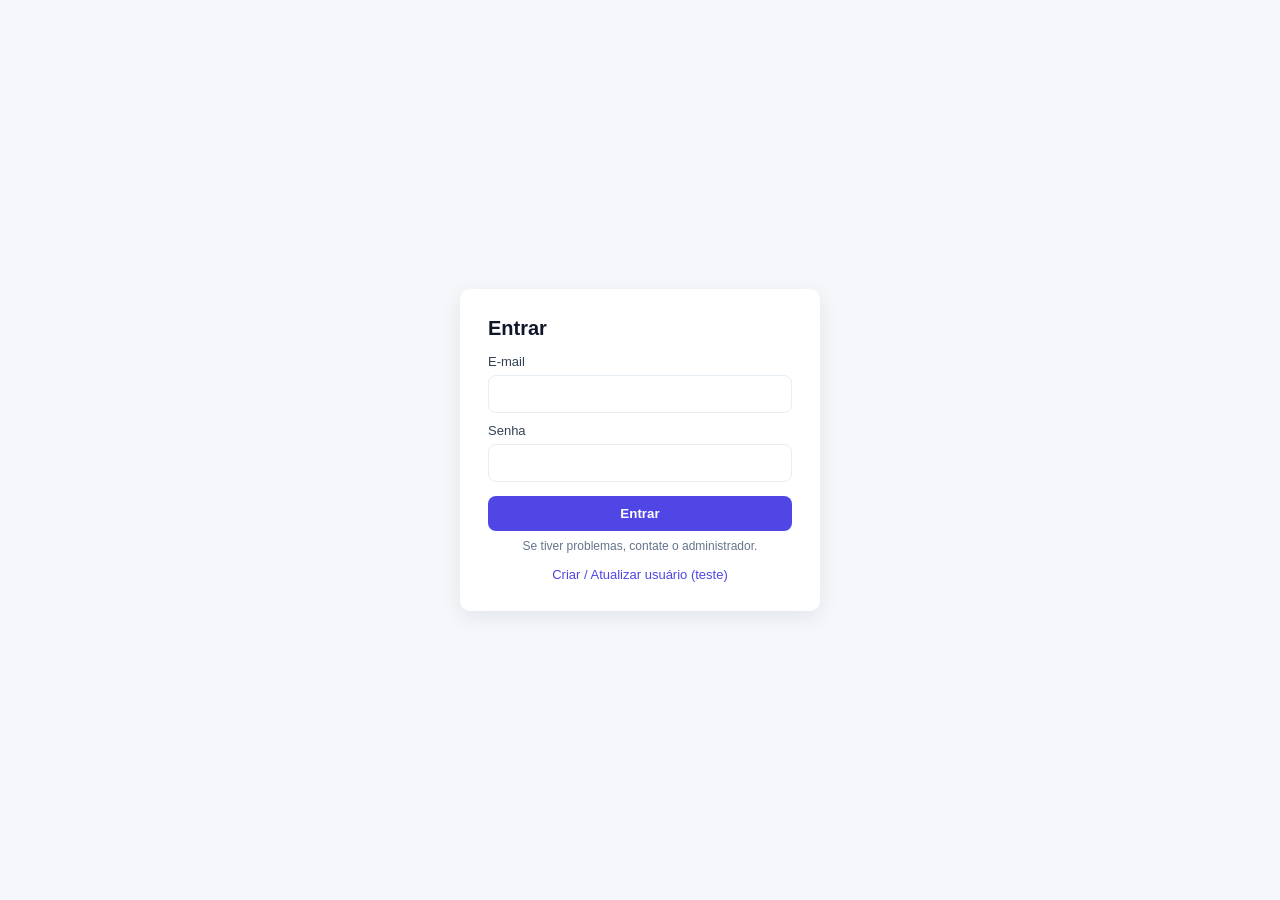
==== login.html @ 4edfb234 "Add files via upload" ====
<!doctype html>
<html lang="pt-BR">
<head>
  <meta charset="utf-8" />
  <meta name="viewport" content="width=device-width,initial-scale=1" />
  <title>Login — Área Restrita</title>
  <link rel="stylesheet" href="style.css">
  <style>
    :root{--bg:#f5f7fb;--card:#fff;--accent:#4f46e5}
    body{font-family:Inter,Arial;margin:0;display:flex;min-height:100vh;align-items:center;justify-content:center;background:var(--bg)}
    .card{background:var(--card);padding:28px;border-radius:10px;box-shadow:0 6px 20px rgba(16,24,40,.08);width:360px}
    h1{margin:0 0 14px;font-size:20px;color:#0f172a}
    label{display:block;font-size:13px;color:#334155;margin-top:10px}
    input{width:100%;padding:10px 12px;margin-top:6px;border:1px solid #e6edf3;border-radius:8px;font-size:14px}
    .btn{margin-top:14px;background:var(--accent);color:#fff;border:none;padding:10px 12px;border-radius:8px;width:100%;cursor:pointer;font-weight:600}
    .msg{margin-top:10px;font-size:13px;color:#ef4444;display:none}
    .small{font-size:12px;color:#64748b;margin-top:8px;text-align:center}
    .links{margin-top:12px;text-align:center}
    .links a{font-size:13px;color:var(--accent);text-decoration:none}
  </style>
</head>
<body>
  <div class="card">
    <h1>Entrar</h1>
    <form id="loginForm">
      <label for="email">E-mail</label>
      <input id="email" type="email" autocomplete="username" required>
      <label for="pwd">Senha</label>
      <input id="pwd" type="password" autocomplete="current-password" required>
      <button class="btn" type="submit">Entrar</button>
      <div class="msg" id="msg">Usuário ou senha inválidos</div>
      <div class="small">Se tiver problemas, contate o administrador.</div>
    </form>
    <div class="links">
      <!-- Página de registro (somente para testes) -->
      <a href="register.html">Criar / Atualizar usuário (teste)</a>
    </div>
  </div>

  <script src="login.js"></script>
</body>
</html>
---- style.css ----
@import url('https://fonts.googleapis.com/css2?family=Poppins:wght@400;600;700&display=swap');

  *{
    margin:0;
    padding:0;
    box-sizing:border-box;
  }

  body{

    font-family:'Poppins',sans-serif;

    background:#ffffff;

    color:#111;

    min-height:100vh;

    display:flex;
    flex-direction:column;

    align-items:center;
    justify-content:center;

    transition:0.4s;

    overflow:hidden;
  }

  /* OVERLAY */

  .overlay{

    position:fixed;

    inset:0;

    background:rgba(0,0,0,0.35);

    opacity:0;

    pointer-events:none;

    transition:0.3s;

    z-index:900;
  }

  .overlay.ativo{

    opacity:1;

    pointer-events:auto;
  }

  /* TÍTULO */

  .titulo{

    width:70%;

    max-width:1000px;

    font-size:2.5rem;

    font-weight:700;

    margin-bottom:20px;

    text-transform:uppercase;

    text-align:right;

    margin-left:auto;

    z-index:1;
  }

  /* PAINEL */

  .painel{

    width:70%;

    max-width:1000px;

    height:500px;

    background:#a0a0a0;

    border-radius:18px;

    overflow:hidden;

    box-shadow:
      0 10px 30px rgba(0,0,0,0.15);

    z-index:1;
  }

  /* MENU BUTTON */

  .menu-btn{

    position:fixed;

    top:10px;
    left:20px;

    z-index:1001;

    width:50px;
    height:50px;

    border:none;

    border-radius:14px;

    background:rgba(40,40,40,0.92);

    color:white;

    font-size:24px;

    cursor:pointer;

    transition:0.3s;

    display:flex;

    align-items:center;
    justify-content:center;

    box-shadow:
      0 4px 15px rgba(0,0,0,0.25);
  }

  .menu-btn:hover{

    transform:scale(1.05);

    background:#3a3a3a;
  }

  /* SIDEBAR */

  .sidebar{

    position:fixed;

    top:0;
    left:-260px;

    width:250px;
    height:100vh;

    background:#1f1f1f;

    padding:90px 20px 20px;

    display:flex;

    flex-direction:column;

    gap:15px;

    transition:0.35s ease;

    z-index:1000;

    box-shadow:
      5px 0 20px rgba(0,0,0,0.25);
  }

  .sidebar.abrir{

    left:0;
  }

  .sidebar h2{

    color:white;

    margin-bottom:10px;

    font-size:2rem;
  }

  /* BOTÕES */

  .sidebar .botao,
  .sidebar .logoutBtn{

    width:100%;

    padding:14px;

    border:none;

    border-radius:14px;

    background:rgba(255,255,255,0.08);

    color:white;

    font-size:15px;

    cursor:pointer;

    transition:0.25s;
  }

  .sidebar .botao:hover,
  .sidebar .logoutBtn:hover{

    background:rgba(255,255,255,0.16);

    transform:translateX(3px);
  }

  .botao.ativo{

    background:rgba(255,255,255,0.22);
  }

  /* CONTEÚDO */

  .conteudo{

    width:100%;
    height:100%;

    padding:30px;

    overflow-y:auto;

    scrollbar-width:none;
  }

  /* FUNDO APENAS DAS OUTRAS PÁGINAS */
  #secao1,
  #secao2,
  #secao3{

    background:transparent;

    border-radius:25px;
  }

  .conteudo::-webkit-scrollbar{

    display:none;
  }

  /* SEÇÕES */

  .secao{

    display:none;
  }

  .secao.ativa{

    display:block;
  }

  /* IMAGENS */

  .imagem-sensor{

    width:100%;

    border-radius:12px;

    margin-bottom:20px;
  }

  /* DESCRIÇÃO */

  .descricao{

    background:#d9d9d9;

    padding:20px;

    border-radius:14px;

    margin-bottom:20px;

    line-height:1.6;
  }

  /* CÓDIGO */

  .codigo{

    background:#333;

    color:#0f0;

    padding:20px;

    border-radius:14px;

    overflow-x:auto;
  }

  /* CHAT */

  .ia-area{

    height:240px;

    overflow:auto;

    border-radius:20px;

    background:#f5f5f5;
  }

  .chat-input{

    display:flex;

    align-items:center;

    gap:8px;

    margin-top:10px;

    background:white;

    border-radius:50px;

    padding:5px;
  }

  .chat-input input{

    flex:1;

    padding:12px;

    border:none;

    outline:none;

    border-radius:50px;

    font-size:14px;
  }

  .chat-input button{

    width:45px;
    height:45px;

    border:none;

    border-radius:50%;

    cursor:pointer;

    font-size:18px;
  }

  /* BOTÃO DARK MODE */

  .theme-toggle{

    width:65px;
    height:32px;

    border:none;

    border-radius:50px;

    background:#d6d6d6;

    cursor:pointer;

    transition:0.4s;

    display:flex;

    align-items:center;

    padding:4px;

    margin-top:auto;
  }

  /* BOLINHA */

  .toggle-circle{

    width:24px;
    height:24px;

    border-radius:50%;

    background:#ffd34d;

    transition:0.4s;
  }

  /* LUA */

  body.dark .toggle-circle{

    transform:translateX(33px);

    background:#f5f5f5;

    box-shadow:
      -5px -2px 0 0 #dcdcdc inset;
  }

  /* DARK MODE */

  body.dark{

    background:#141414;

    color:#f1f1f1;
  }

  body.dark .painel{

    background:#242424;
  }

  body.dark .conteudo{

    background:#303030;
  }

  body.dark .descricao{

    background:#424242;

    color:white;
  }

  body.dark .codigo{

    background:#101010;
  }

  body.dark .titulo{

    color:white;
  }

  body.dark #ia-area{

    background:#3a3a3a !important;

    color:white;
  }

  body.dark input{

    background:#555;

    color:white;
  }

  body.dark input::placeholder{

    color:#ddd;
  }

  body.dark .menu-btn{

    background:#2a2a2a;
  }

  body.dark .sidebar{

    background:#181818;
  }
  .topbar{

    position:fixed;

    top:0;
    left:0;

    width:100%;

    height:70px;

    background:#ffffff;

    display:flex;

    align-items:center;

    justify-content:flex-end;

    padding:0 25px;

    z-index:1000;

    box-shadow:
      0 2px 10px rgba(0,0,0,0.08);
  }
  .logo{

    font-size:1.4rem;

    font-weight:700;

    letter-spacing:1px;
  }
  .painel{

    margin-top:90px;
  }
  body.dark .topbar{

    background:#1c1c1c;

    border-bottom:1px solid #2f2f2f;
  }

  body.dark .logo{

    color:white;
  }
  #home{

    width:100%;

    height:100vh;

    display:flex;

    flex-direction:column;

    align-items:center;

    justify-content:center;

    gap:20px;
  }

  #home h1{

    font-size:5rem;

    font-weight:700;
  }

  #home p{

    font-size:1.2rem;

    opacity:0.7;
  }

  #home button{

    padding:15px 40px;

    border:none;

    border-radius:14px;

    background:#1f1f1f;

    color:white;

    font-size:16px;

    cursor:pointer;

    transition:0.3s;
  }

  #home button:hover{

    transform:scale(1.05);
  }
  /* ========================= */
  /* HOME INICIAL */
  /* ========================= */

  #home{

    width:100%;

    min-height:400px;

    display:flex;

    flex-direction:column;

    align-items:center;

    justify-content:center;

    text-align:center;

    gap:20px;

    padding:40px;
  }

  #home h1{

    font-size:4rem;

    font-weight:700;

    color:#111;
  }

  #home p{

    font-size:1.1rem;

    color:#555;

    max-width:600px;

    line-height:1.6;
  }

  #home button{

    padding:15px 35px;

    border:none;

    border-radius:14px;

    background:#1f1f1f;

    color:white;

    font-size:16px;

    font-weight:600;

    cursor:pointer;

    transition:0.3s;
  }

  #home button:hover{

    transform:scale(1.05);

    background:#2d2d2d;
  }

  /* DARK MODE HOME */

  body.dark #home h1{

    color:white;
  }

  body.dark #home p{

    color:#cfcfcf;
  }

  body.dark #home button{

    background:#ffffff;

    color:#111;
  }

  body.dark #home button:hover{

    background:#dcdcdc;
  }

  /* ========================= */
  /* LANDING PAGE */
  /* ========================= */

  #home{

    position:fixed;

    top:0;
    left:0;

    width:100%;
    height:100vh;

    background:#0f0f0f;

    display:flex;

    flex-direction:column;

    align-items:center;

    justify-content:center;

    text-align:center;

    gap:20px;

    z-index:3000;
  }

  /* FUNDO ESCURO */

  .home-overlay{

    position:absolute;

    inset:0;

    background:
      radial-gradient(
        circle at center,
        rgba(255,255,255,0.03),
        transparent 60%
      );
  }

  /* CONTEÚDO */

  .home-content{

    position:relative;

    z-index:2;

    display:flex;

    flex-direction:column;

    align-items:center;

    gap:20px;
  }

  /* LOGO */

  .logo-home{

    width:240px;

    margin-bottom:10px;

    filter:
      drop-shadow(
        0 0 25px
        rgba(255,255,255,0.08)
      );
  }

  /* TÍTULO */

  #home h1{

    font-size:4.5rem;

    font-weight:700;

    color:white;

    letter-spacing:2px;
  }

  /* TEXTO */

  #home p{

    font-size:1.1rem;

    color:#bdbdbd;

    max-width:600px;

    line-height:1.7;
  }

  /* BOTÃO */

  #home button{

    padding:16px 40px;

    border:none;

    border-radius:14px;

    background:white;

    color:#111;

    font-size:16px;

    font-weight:600;

    cursor:pointer;

    transition:0.3s;
  }

  #home button:hover{

    transform:scale(1.05);

    background:#dcdcdc;
  }

  .painel{

    display:none;
  }

  /* REMOVE O FUNDO GRANDE DA HOME */

  .painel:has(#inicio.ativa){

    background:transparent !important;

    box-shadow:none;
  }

  /* CARDS DA HOME */

  .cards-home{

    display:flex;

    gap:20px;

    margin-top:30px;

    flex-wrap:wrap;
  }

  .card-home{

    flex:1;

    min-width:220px;

    background:white;

    padding:25px;

    border-radius:22px;

    box-shadow:
      0 8px 25px rgba(0,0,0,0.08);

    transition:0.3s;
  }

  .card-home:hover{

    transform:translateY(-6px);
  }

  /* DARK MODE */

  body.dark .card-home{

    background:#2b2b2b;

    color:white;
  }
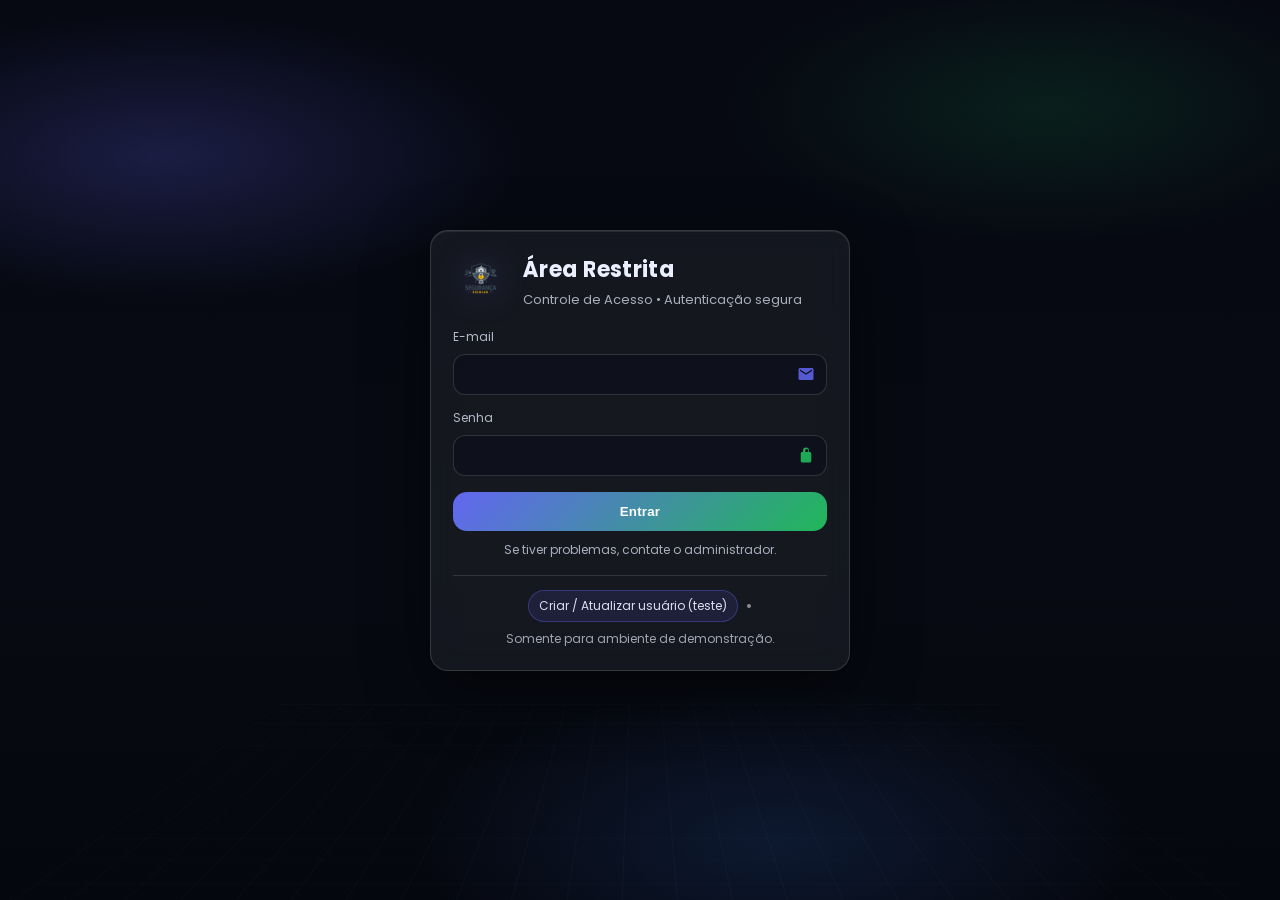
==== commit 4f7f2ef5: "Update login.html" ====
--- a/login.html
+++ b/login.html
@@ -5,38 +5,56 @@
   <meta name="viewport" content="width=device-width,initial-scale=1" />
   <title>Login — Área Restrita</title>
   <link rel="stylesheet" href="style.css">
-  <style>
-    :root{--bg:#f5f7fb;--card:#fff;--accent:#4f46e5}
-    body{font-family:Inter,Arial;margin:0;display:flex;min-height:100vh;align-items:center;justify-content:center;background:var(--bg)}
-    .card{background:var(--card);padding:28px;border-radius:10px;box-shadow:0 6px 20px rgba(16,24,40,.08);width:360px}
-    h1{margin:0 0 14px;font-size:20px;color:#0f172a}
-    label{display:block;font-size:13px;color:#334155;margin-top:10px}
-    input{width:100%;padding:10px 12px;margin-top:6px;border:1px solid #e6edf3;border-radius:8px;font-size:14px}
-    .btn{margin-top:14px;background:var(--accent);color:#fff;border:none;padding:10px 12px;border-radius:8px;width:100%;cursor:pointer;font-weight:600}
-    .msg{margin-top:10px;font-size:13px;color:#ef4444;display:none}
-    .small{font-size:12px;color:#64748b;margin-top:8px;text-align:center}
-    .links{margin-top:12px;text-align:center}
-    .links a{font-size:13px;color:var(--accent);text-decoration:none}
-  </style>
 </head>
-<body>
-  <div class="card">
-    <h1>Entrar</h1>
-    <form id="loginForm">
-      <label for="email">E-mail</label>
-      <input id="email" type="email" autocomplete="username" required>
-      <label for="pwd">Senha</label>
-      <input id="pwd" type="password" autocomplete="current-password" required>
-      <button class="btn" type="submit">Entrar</button>
-      <div class="msg" id="msg">Usuário ou senha inválidos</div>
-      <div class="small">Se tiver problemas, contate o administrador.</div>
-    </form>
-    <div class="links">
-      <!-- Página de registro (somente para testes) -->
-      <a href="register.html">Criar / Atualizar usuário (teste)</a>
-    </div>
-  </div>
+<body class="login-page">
+  <div class="login-bg" aria-hidden="true"></div>
+
+  <main class="login-shell">
+    <section class="login-card" aria-label="Login de acesso restrito">
+      <header class="login-head">
+        <img class="login-logo" src="logo-seguranca.png" alt="Segurança Escolar">
+        <div class="login-head-text">
+          <h1>Área Restrita</h1>
+          <p class="login-sub">Controle de Acesso • Autenticação segura</p>
+        </div>
+      </header>
+
+      <form id="loginForm" class="login-form" autocomplete="off">
+        <div class="field">
+          <label for="email">E-mail</label>
+          <div class="input-wrap">
+            <input id="email" type="email" autocomplete="username" required>
+            <span class="input-icon" aria-hidden="true"></span>
+          </div>
+        </div>
+
+        <div class="field">
+          <label for="pwd">Senha</label>
+          <div class="input-wrap">
+            <input id="pwd" type="password" autocomplete="current-password" required>
+            <span class="input-icon pwd" aria-hidden="true"></span>
+          </div>
+        </div>
+
+        <button class="login-btn" type="submit">
+          <span class="btn-glow" aria-hidden="true"></span>
+          <span class="btn-text">Entrar</span>
+        </button>
+
+        <div class="login-msg" id="msg" role="alert">Usuário ou senha inválidos</div>
+
+        <p class="login-help">Se tiver problemas, contate o administrador.</p>
+      </form>
+
+      <footer class="login-foot">
+        <a class="login-link" href="register.html">Criar / Atualizar usuário (teste)</a>
+        <span class="login-divider" aria-hidden="true">•</span>
+        <span class="login-foot-small">Somente para ambiente de demonstração.</span>
+      </footer>
+    </section>
+  </main>
 
   <script src="login.js"></script>
 </body>
 </html>
+
--- a/style.css
+++ b/style.css
@@ -860,11 +860,244 @@
     transition:0.3s;
   }
 
-  .card-home:hover{
+.card-home:hover{
 
     transform:translateY(-6px);
   }
 
+/* ========================= */
+/* LOGIN (Área Restrita)   */
+/* ========================= */
+
+.login-page{
+  min-height:100vh;
+  background:#070a12;
+  overflow:hidden;
+}
+
+
+
+.login-bg{
+  position:fixed;
+  inset:-40px;
+  background:
+    radial-gradient(600px 240px at 15% 20%, rgba(99,102,241,0.22), transparent 60%),
+    radial-gradient(520px 220px at 80% 15%, rgba(34,197,94,0.12), transparent 62%),
+    radial-gradient(600px 260px at 60% 90%, rgba(59,130,246,0.14), transparent 60%),
+    linear-gradient(180deg, #060812 0%, #070a12 60%, #05070f 100%);
+  z-index:-1;
+}
+
+/* efeito sutil de grade */
+.login-bg::before{
+  content:"";
+  position:absolute;
+  inset:0;
+  background:
+    repeating-linear-gradient(
+      90deg,
+      rgba(255,255,255,0.06) 0,
+      rgba(255,255,255,0.06) 1px,
+      transparent 1px,
+      transparent 60px
+    ),
+    repeating-linear-gradient(
+      0deg,
+      rgba(255,255,255,0.04) 0,
+      rgba(255,255,255,0.04) 1px,
+      transparent 1px,
+      transparent 60px
+    );
+  opacity:0.35;
+  transform:perspective(800px) rotateX(58deg) translateY(120px);
+  transform-origin:bottom;
+}
+
+.login-shell{
+  min-height:100vh;
+  display:flex;
+  align-items:center;
+  justify-content:center;
+  padding:24px;
+}
+
+.login-card{
+  width:100%;
+  max-width:420px;
+  background:rgba(255,255,255,0.06);
+  border:1px solid rgba(255,255,255,0.14);
+  box-shadow:
+    0 18px 60px rgba(0,0,0,0.55),
+    inset 0 1px 0 rgba(255,255,255,0.08);
+  border-radius:18px;
+  padding:22px;
+  backdrop-filter: blur(12px);
+}
+
+.login-head{
+  display:flex;
+  gap:14px;
+  align-items:center;
+  margin-bottom:18px;
+}
+
+.login-logo{
+  width:56px;
+  height:56px;
+  object-fit:contain;
+  filter: drop-shadow(0 0 18px rgba(99,102,241,0.35));
+}
+
+.login-head-text h1{
+  margin:0;
+  font-size:22px;
+  letter-spacing:0.3px;
+  color:#eaf0ff;
+}
+
+.login-sub{
+  margin:4px 0 0;
+  font-size:13px;
+  color:rgba(234,240,255,0.7);
+}
+
+.login-form{margin-top:6px;}
+
+.field{margin-top:14px;}
+
+.field:first-child{margin-top:0;}
+
+.field label{
+  display:block;
+  font-size:12px;
+  color:rgba(234,240,255,0.75);
+  margin:0 0 8px;
+}
+
+.input-wrap{
+  position:relative;
+}
+
+.input-wrap input{
+  width:100%;
+  padding:12px 44px 12px 12px;
+  border-radius:12px;
+  border:1px solid rgba(255,255,255,0.14);
+  background:rgba(10,14,26,0.55);
+  color:#eaf0ff;
+  outline:none;
+  transition:0.2s;
+}
+
+.input-wrap input:focus{
+  border-color: rgba(99,102,241,0.65);
+  box-shadow:0 0 0 4px rgba(99,102,241,0.18);
+}
+
+.input-wrap input::placeholder{color:rgba(234,240,255,0.4);}
+
+.input-icon{
+  position:absolute;
+  right:12px;
+  top:50%;
+  width:18px;
+  height:18px;
+  transform:translateY(-50%);
+  opacity:0.9;
+}
+
+/* ícone envelope */
+.input-icon::before{
+  content:"";
+  position:absolute;
+  inset:0;
+  background-color: rgba(99,102,241,0.95);
+  -webkit-mask: url("data:image/svg+xml,%3Csvg xmlns='http://www.w3.org/2000/svg' viewBox='0 0 24 24'%3E%3Cpath fill='black' d='M20 4H4c-1.1 0-2 .9-2 2v12c0 1.1.9 2 2 2h16c1.1 0 2-.9 2-2V6c0-1.1-.9-2-2-2m0 4-8 5-8-5V6l8 5 8-5z'/%3E%3C/svg%3E") center/contain no-repeat;
+  mask: url("data:image/svg+xml,%3Csvg xmlns='http://www.w3.org/2000/svg' viewBox='0 0 24 24'%3E%3Cpath fill='black' d='M20 4H4c-1.1 0-2 .9-2 2v12c0 1.1.9 2 2 2h16c1.1 0 2-.9 2-2V6c0-1.1-.9-2-2-2m0 4-8 5-8-5V6l8 5 8-5z'/%3E%3C/svg%3E") center/contain no-repeat;
+}
+
+.input-icon.pwd::before{
+  background-color: rgba(34,197,94,0.95);
+  -webkit-mask: url("data:image/svg+xml,%3Csvg xmlns='http://www.w3.org/2000/svg' viewBox='0 0 24 24'%3E%3Cpath fill='black' d='M17 8h-1V6a4 4 0 0 0-8 0v2H7c-1.1 0-2 .9-2 2v10c0 1.1.9 2 2 2h10c1.1 0 2-.9 2-2V10c0-1.1-.9-2-2-2m-6 0V6a2 2 0 1 1 4 0v2z'/%3E%3C/svg%3E") center/contain no-repeat;
+  mask: url("data:image/svg+xml,%3Csvg xmlns='http://www.w3.org/2000/svg' viewBox='0 0 24 24'%3E%3Cpath fill='black' d='M17 8h-1V6a4 4 0 0 0-8 0v2H7c-1.1 0-2 .9-2 2v10c0 1.1.9 2 2 2h10c1.1 0 2-.9 2-2V10c0-1.1-.9-2-2-2m-6 0V6a2 2 0 1 1 4 0v2z'/%3E%3C/svg%3E") center/contain no-repeat;
+}
+
+.login-btn{
+  margin-top:16px;
+  width:100%;
+  border:none;
+  border-radius:14px;
+  padding:12px 14px;
+  cursor:pointer;
+  position:relative;
+  background:linear-gradient(135deg, rgba(99,102,241,1) 0%, rgba(34,197,94,0.92) 100%);
+  color:#fff;
+  font-weight:700;
+  letter-spacing:0.2px;
+  overflow:hidden;
+  transition:0.25s;
+}
+
+.btn-glow{
+  position:absolute;
+  inset:-2px;
+  background:radial-gradient(400px 120px at 20% 10%, rgba(255,255,255,0.35), transparent 60%);
+  opacity:0;
+  transition:0.25s;
+}
+
+.login-btn:hover{
+  transform:translateY(-1px);
+  box-shadow:0 10px 30px rgba(99,102,241,0.25);
+}
+
+.login-btn:hover .btn-glow{opacity:1;}
+
+.login-msg{
+  margin-top:12px;
+  font-size:13px;
+  color:#fff;
+  padding:10px 12px;
+  border-radius:12px;
+  border:1px solid rgba(239,68,68,0.6);
+  background:rgba(239,68,68,0.14);
+  display:none;
+}
+
+.login-help{
+  margin:10px 0 0;
+  font-size:12px;
+  color:rgba(234,240,255,0.7);
+  text-align:center;
+}
+
+.login-foot{
+  margin-top:16px;
+  padding-top:14px;
+  border-top:1px solid rgba(255,255,255,0.12);
+  display:flex;
+  flex-wrap:wrap;
+  gap:8px;
+  align-items:center;
+  justify-content:center;
+}
+
+.login-link{
+  color:rgba(234,240,255,0.92);
+  text-decoration:none;
+  font-size:12px;
+  padding:6px 10px;
+  border-radius:999px;
+  border:1px solid rgba(99,102,241,0.35);
+  background:rgba(99,102,241,0.12);
+}
+
+.login-link:hover{background:rgba(99,102,241,0.18);}
+
+.login-divider{opacity:0.5; color:#fff;}
+.login-foot-small{font-size:12px; color:rgba(234,240,255,0.65);} 
+
+
   /* DARK MODE */
 
   body.dark .card-home{
@@ -872,4 +1105,4 @@
     background:#2b2b2b;
 
     color:white;
-  }+  }
